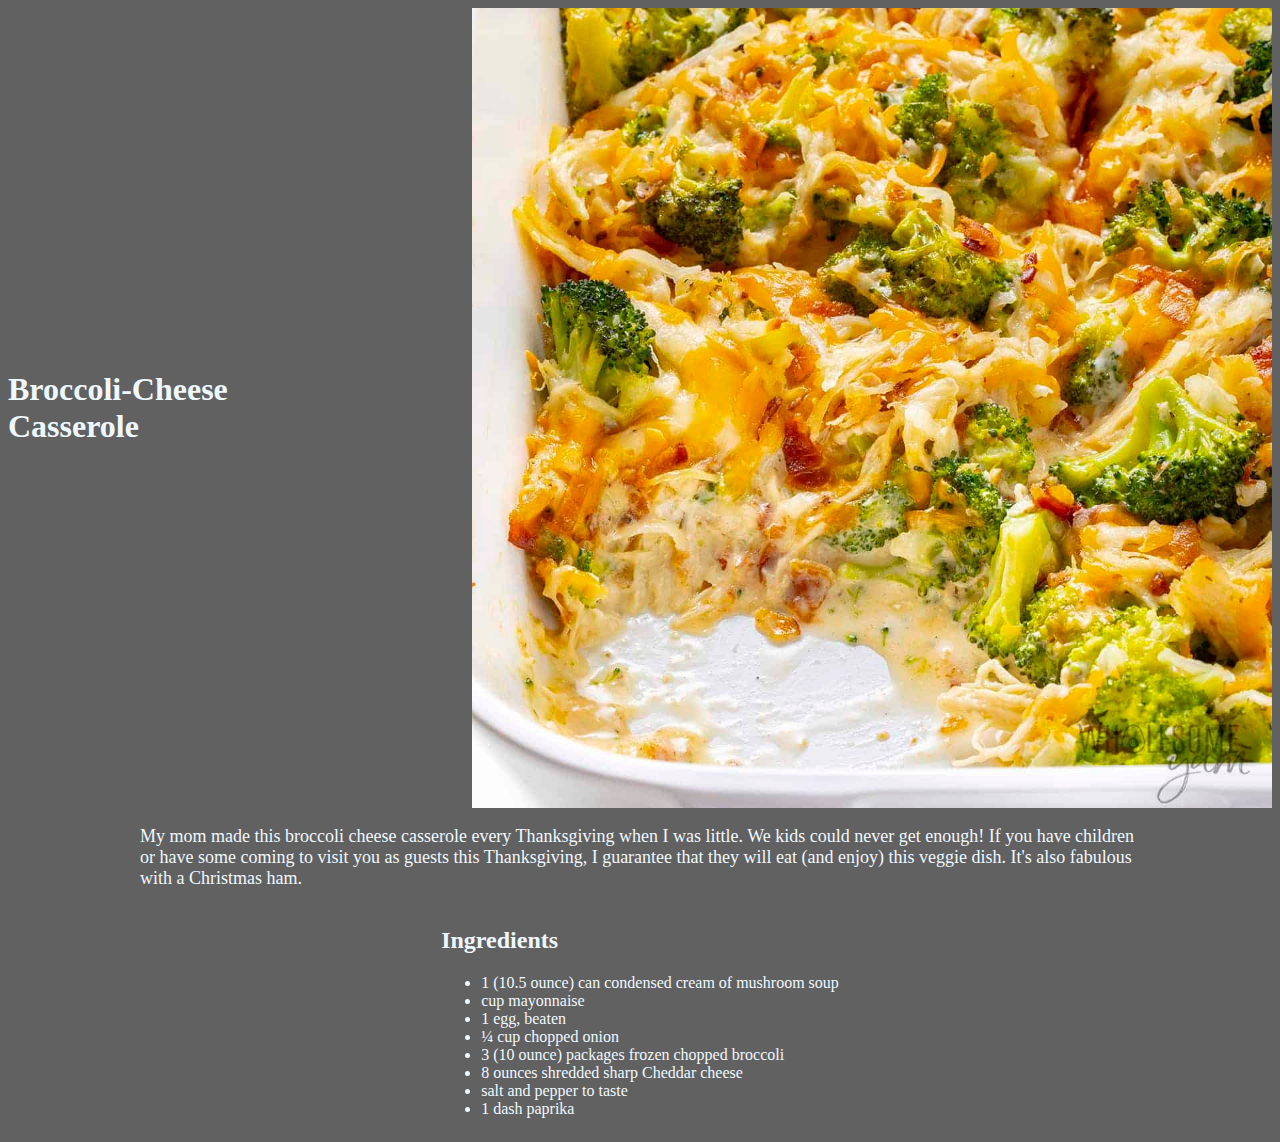
==== recipes/casserole.html @ e6bb99df "Created Index.html, styls.css, and recipes/casserole.html" ====
<!DOCTYPE html>
<html lang="en">
<head>
    <meta charset="UTF-8">
    <meta http-equiv="X-UA-Compatible" content="IE=edge">
    <meta name="viewport" content="width=device-width, initial-scale=1.0">
    <link rel="stylesheet" href="../styles.css">
    <title>Broccoli-Cheese Casserole</title>
</head>
<body>
    <div class="center">
        <h1 class="left">Broccoli-Cheese Casserole</h1>
        <img src="../img/casserole.jpg" alt="Cheesy Casserole Goodness" width="800">
    </div>
    <div class="center">
        <p>My mom made this broccoli cheese casserole every Thanksgiving when I was little. We kids could never get enough! If you have children or have some coming to visit you as guests this Thanksgiving, I guarantee that they will eat (and enjoy) this veggie dish. It's also fabulous with a Christmas ham.</p>
    </div>
    <div class="center">
        <div name="ingredient-cont">
            <h2>Ingredients</h2>
            <ul>
                <li>1 (10.5 ounce) can condensed cream of mushroom soup</li>
                <li>cup mayonnaise</li>
                <li>1 egg, beaten</li>
                <li>¼ cup chopped onion</li>
                <li>3 (10 ounce) packages frozen chopped broccoli</li>
                <li>8 ounces shredded sharp Cheddar cheese</li>
                <li>salt and pepper to taste</li>
                <li>1 dash paprika</li>
            </ul>
        </div>
        
    </div>
</body>
</html>
---- styles.css ----
body {
    background-color: #616161;
    color: aliceblue;
}



.center {
    display: flex;
    align-items: center;
    justify-content: center;
}

p {
    max-width: 1000px;
    font-size: large;

}

.left {
    margin-right: 120px;
    
}

a {
    color: aqua;
}
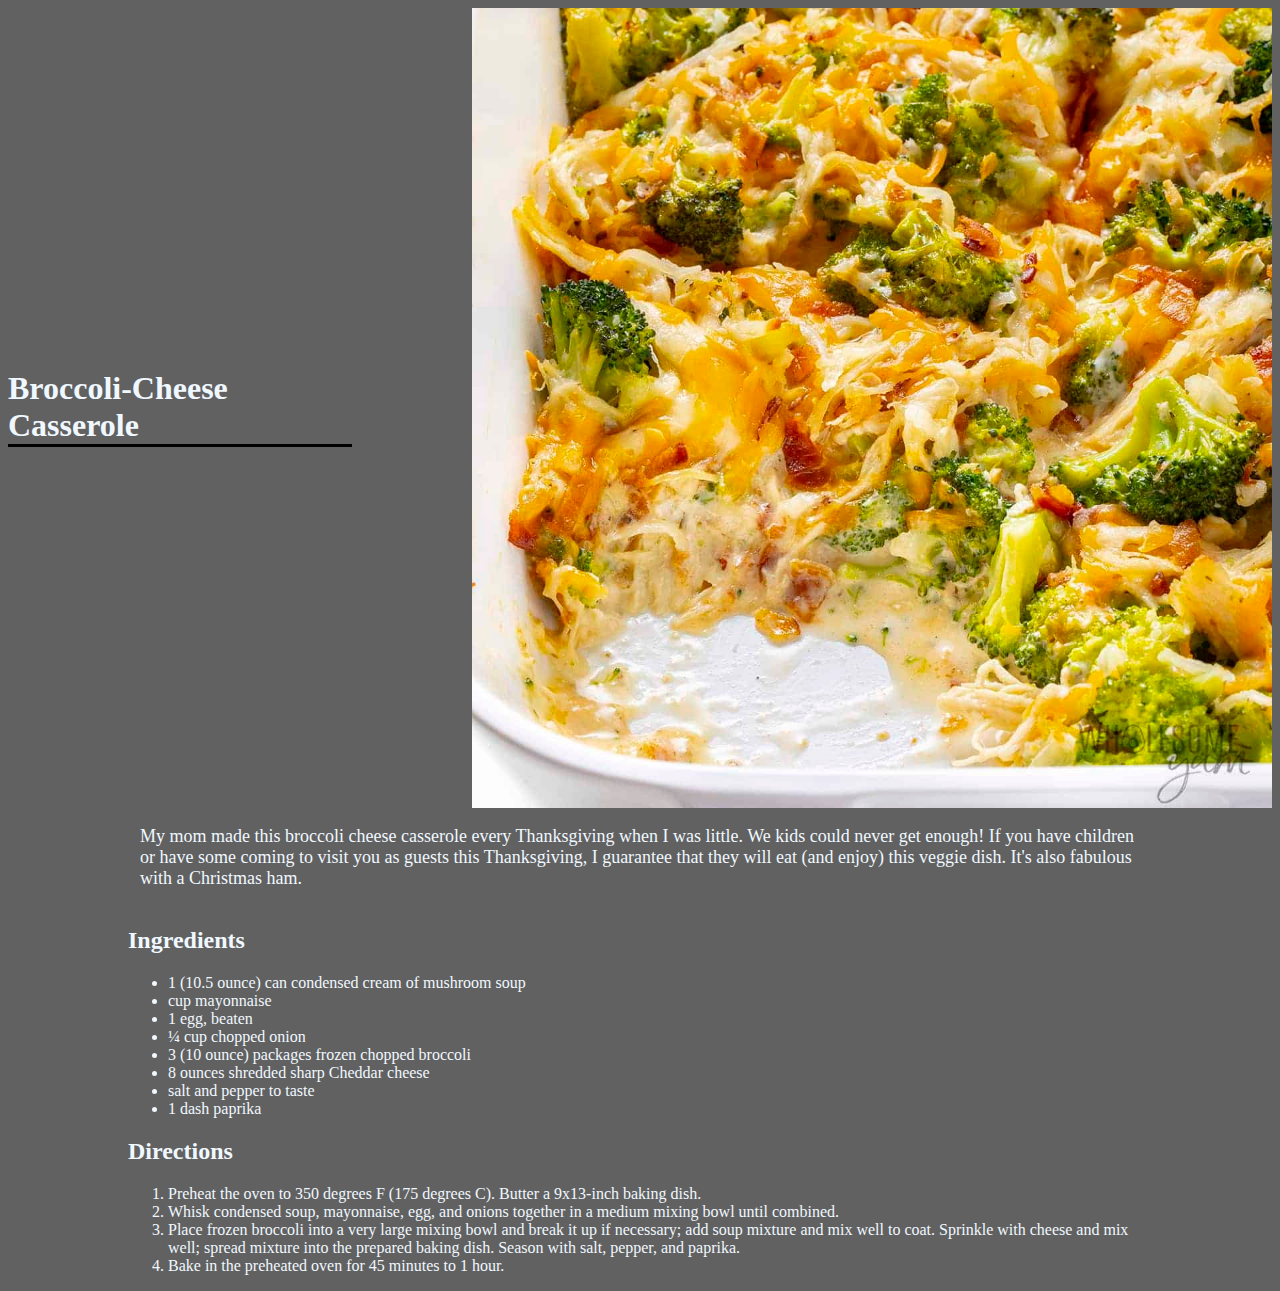
==== commit 07d57498: "Added Recipes" ====
--- a/recipes/casserole.html
+++ b/recipes/casserole.html
@@ -1,35 +1,66 @@
 <!DOCTYPE html>
 <html lang="en">
-<head>
-    <meta charset="UTF-8">
-    <meta http-equiv="X-UA-Compatible" content="IE=edge">
-    <meta name="viewport" content="width=device-width, initial-scale=1.0">
-    <link rel="stylesheet" href="../styles.css">
+  <head>
+    <meta charset="UTF-8" />
+    <meta http-equiv="X-UA-Compatible" content="IE=edge" />
+    <meta name="viewport" content="width=device-width, initial-scale=1.0" />
+    <link rel="stylesheet" href="../styles.css" />
     <title>Broccoli-Cheese Casserole</title>
-</head>
-<body>
+  </head>
+  <body>
     <div class="center">
-        <h1 class="left">Broccoli-Cheese Casserole</h1>
-        <img src="../img/casserole.jpg" alt="Cheesy Casserole Goodness" width="800">
+      <h1 class="left">Broccoli-Cheese Casserole</h1>
+      <img
+        src="../img/casserole.jpg"
+        alt="Cheesy Casserole Goodness"
+        width="800"
+      />
     </div>
     <div class="center">
-        <p>My mom made this broccoli cheese casserole every Thanksgiving when I was little. We kids could never get enough! If you have children or have some coming to visit you as guests this Thanksgiving, I guarantee that they will eat (and enjoy) this veggie dish. It's also fabulous with a Christmas ham.</p>
+      <p>
+        My mom made this broccoli cheese casserole every Thanksgiving when I was
+        little. We kids could never get enough! If you have children or have
+        some coming to visit you as guests this Thanksgiving, I guarantee that
+        they will eat (and enjoy) this veggie dish. It's also fabulous with a
+        Christmas ham.
+      </p>
     </div>
-    <div class="center">
-        <div name="ingredient-cont">
-            <h2>Ingredients</h2>
-            <ul>
-                <li>1 (10.5 ounce) can condensed cream of mushroom soup</li>
-                <li>cup mayonnaise</li>
-                <li>1 egg, beaten</li>
-                <li>¼ cup chopped onion</li>
-                <li>3 (10 ounce) packages frozen chopped broccoli</li>
-                <li>8 ounces shredded sharp Cheddar cheese</li>
-                <li>salt and pepper to taste</li>
-                <li>1 dash paprika</li>
-            </ul>
-        </div>
-        
+    <div class="wrapper">
+      <div name="ingredient-cont">
+        <h2>Ingredients</h2>
+        <ul>
+          <li>1 (10.5 ounce) can condensed cream of mushroom soup</li>
+          <li>cup mayonnaise</li>
+          <li>1 egg, beaten</li>
+          <li>¼ cup chopped onion</li>
+          <li>3 (10 ounce) packages frozen chopped broccoli</li>
+          <li>8 ounces shredded sharp Cheddar cheese</li>
+          <li>salt and pepper to taste</li>
+          <li>1 dash paprika</li>
+        </ul>
+      </div>
     </div>
-</body>
-</html>+    <div class="wrapper">
+      <div>
+        <h2>Directions</h2>
+        <ol>
+          <li>
+            Preheat the oven to 350 degrees F (175 degrees C). Butter a
+            9x13-inch baking dish.
+          </li>
+          <li>
+            Whisk condensed soup, mayonnaise, egg, and onions together in a
+            medium mixing bowl until combined.
+          </li>
+          <li>
+            Place frozen broccoli into a very large mixing bowl and break it up
+            if necessary; add soup mixture and mix well to coat. Sprinkle with
+            cheese and mix well; spread mixture into the prepared baking dish.
+            Season with salt, pepper, and paprika.
+          </li>
+          <li>Bake in the preheated oven for 45 minutes to 1 hour.</li>
+        </ol>
+      </div>
+    </div>
+  </body>
+</html>
--- a/styles.css
+++ b/styles.css
@@ -1,28 +1,33 @@
 body {
-    background-color: #616161;
-    color: aliceblue;
+  background-color: #616161;
+  color: aliceblue;
 }
 
-
-
 .center {
-    display: flex;
-    align-items: center;
-    justify-content: center;
+  display: flex;
+  align-items: center;
+  justify-content: center;
 }
 
 p {
-    max-width: 1000px;
-    font-size: large;
-
+  max-width: 1000px;
+  font-size: large;
 }
 
 .left {
-    margin-right: 120px;
-    
+  margin-right: 120px;
+  border-bottom: 3px solid black;
+}
+
+.wrapper {
+  margin-left: 120px;
+  margin-right: 120px;
+}
+
+.mid {
+  display: block;
 }
 
 a {
-    color: aqua;
+  color: aqua;
 }
-
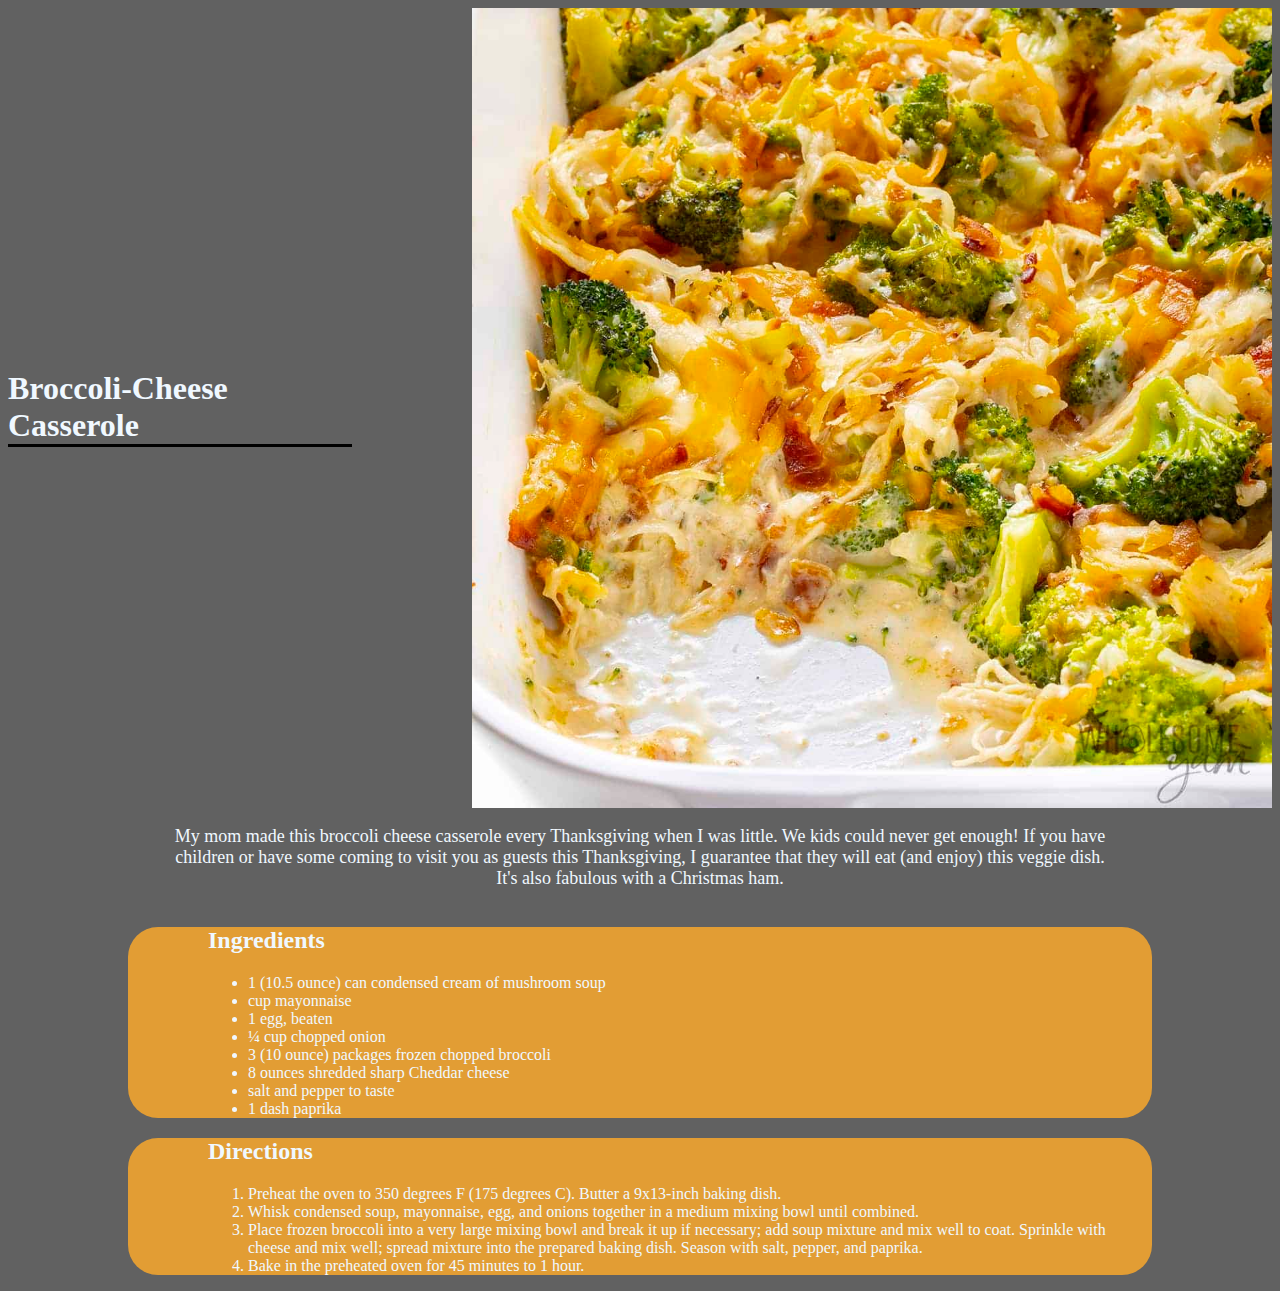
==== commit 36fc90b8: "Added backgound imgs" ====
--- a/recipes/casserole.html
+++ b/recipes/casserole.html
@@ -25,7 +25,7 @@
         Christmas ham.
       </p>
     </div>
-    <div class="wrapper">
+    <div class="wrapper one">
       <div name="ingredient-cont">
         <h2>Ingredients</h2>
         <ul>
@@ -40,7 +40,7 @@
         </ul>
       </div>
     </div>
-    <div class="wrapper">
+    <div class="wrapper one">
       <div>
         <h2>Directions</h2>
         <ol>
--- a/styles.css
+++ b/styles.css
@@ -12,6 +12,10 @@
 p {
   max-width: 1000px;
   font-size: large;
+  width: 75%;
+  text-align: center;
+  margin-left: auto;
+  margin-right: auto;
 }
 
 .left {
@@ -22,6 +26,15 @@
 .wrapper {
   margin-left: 120px;
   margin-right: 120px;
+  background-color: rgb(226 157 52);
+  border-radius: 30px;
+}
+.left.wrapper {
+  color: rgb(72 55 43);
+}
+
+.one.wrapper {
+  padding-left: 80px;
 }
 
 .mid {
@@ -31,3 +44,7 @@
 a {
   color: aqua;
 }
+
+#cobb {
+  background-image: url(img/cobbs.jpeg);
+}
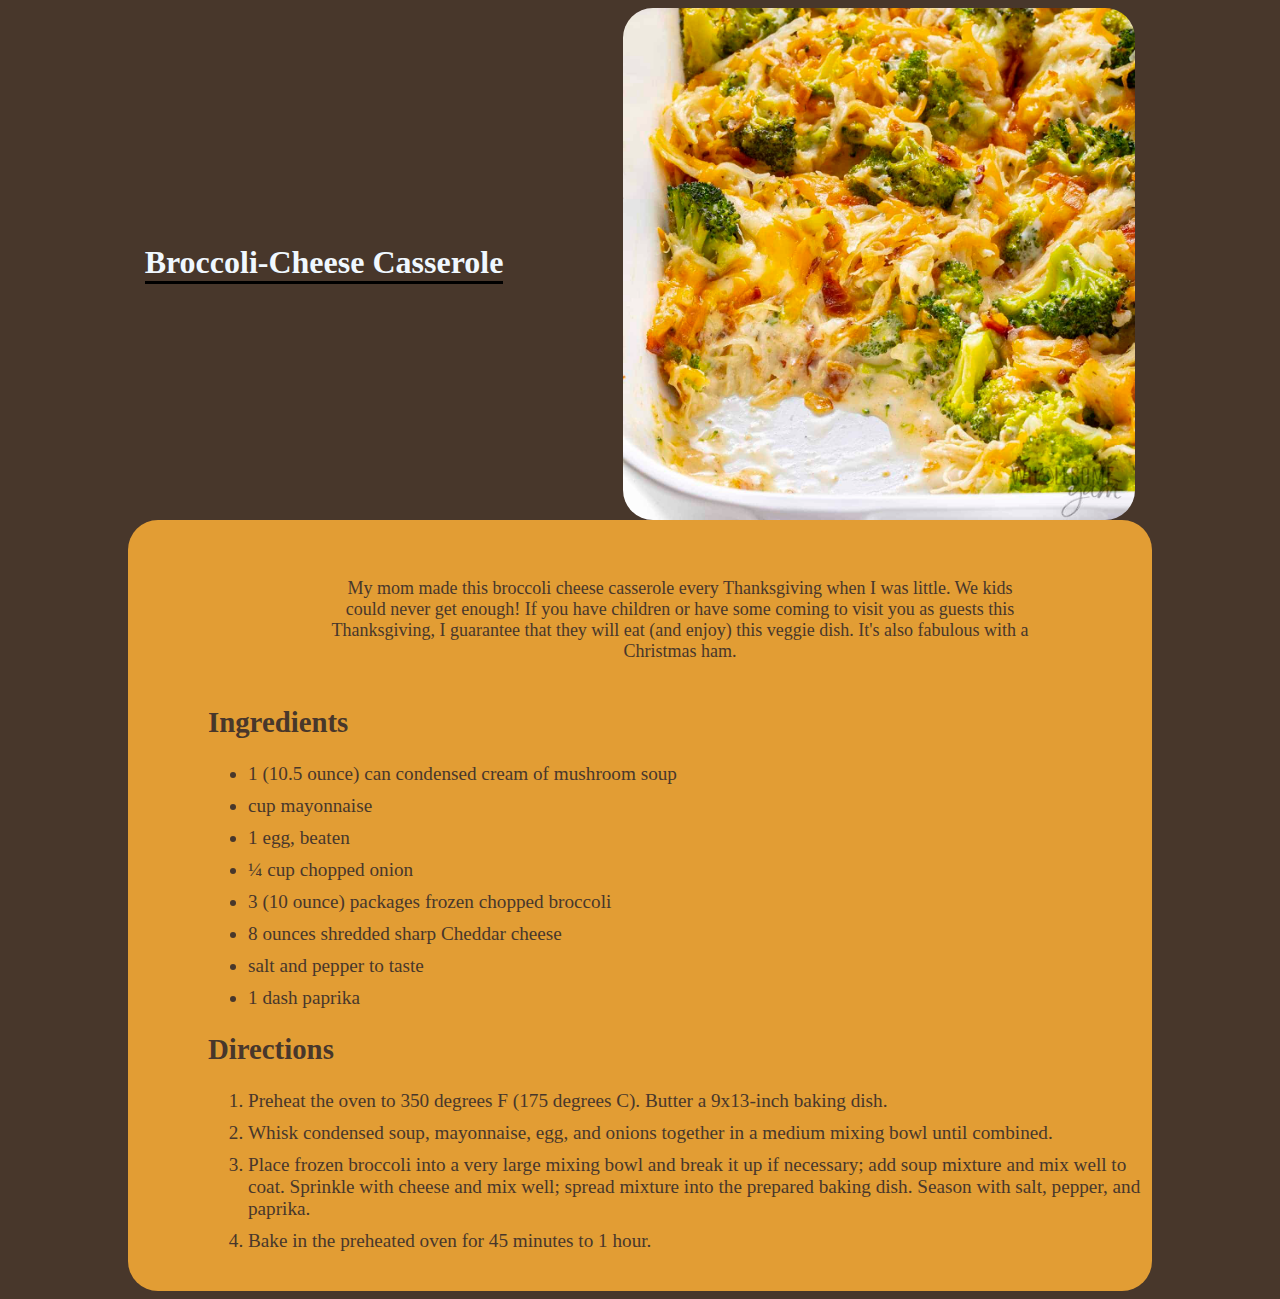
==== commit f5a0f0bf: "styling" ====
--- a/recipes/casserole.html
+++ b/recipes/casserole.html
@@ -7,26 +7,25 @@
     <link rel="stylesheet" href="../styles.css" />
     <title>Broccoli-Cheese Casserole</title>
   </head>
-  <body>
+  <body id="one">
     <div class="center">
       <h1 class="left">Broccoli-Cheese Casserole</h1>
       <img
         src="../img/casserole.jpg"
         alt="Cheesy Casserole Goodness"
-        width="800"
+        width="512"
       />
     </div>
-    <div class="center">
-      <p>
-        My mom made this broccoli cheese casserole every Thanksgiving when I was
-        little. We kids could never get enough! If you have children or have
-        some coming to visit you as guests this Thanksgiving, I guarantee that
-        they will eat (and enjoy) this veggie dish. It's also fabulous with a
-        Christmas ham.
-      </p>
-    </div>
+
     <div class="wrapper one">
       <div name="ingredient-cont">
+        <p>
+          My mom made this broccoli cheese casserole every Thanksgiving when I
+          was little. We kids could never get enough! If you have children or
+          have some coming to visit you as guests this Thanksgiving, I guarantee
+          that they will eat (and enjoy) this veggie dish. It's also fabulous
+          with a Christmas ham.
+        </p>
         <h2>Ingredients</h2>
         <ul>
           <li>1 (10.5 ounce) can condensed cream of mushroom soup</li>
@@ -39,28 +38,25 @@
           <li>1 dash paprika</li>
         </ul>
       </div>
-    </div>
-    <div class="wrapper one">
-      <div>
-        <h2>Directions</h2>
-        <ol>
-          <li>
-            Preheat the oven to 350 degrees F (175 degrees C). Butter a
-            9x13-inch baking dish.
-          </li>
-          <li>
-            Whisk condensed soup, mayonnaise, egg, and onions together in a
-            medium mixing bowl until combined.
-          </li>
-          <li>
-            Place frozen broccoli into a very large mixing bowl and break it up
-            if necessary; add soup mixture and mix well to coat. Sprinkle with
-            cheese and mix well; spread mixture into the prepared baking dish.
-            Season with salt, pepper, and paprika.
-          </li>
-          <li>Bake in the preheated oven for 45 minutes to 1 hour.</li>
-        </ol>
-      </div>
+
+      <h2>Directions</h2>
+      <ol>
+        <li>
+          Preheat the oven to 350 degrees F (175 degrees C). Butter a 9x13-inch
+          baking dish.
+        </li>
+        <li>
+          Whisk condensed soup, mayonnaise, egg, and onions together in a medium
+          mixing bowl until combined.
+        </li>
+        <li>
+          Place frozen broccoli into a very large mixing bowl and break it up if
+          necessary; add soup mixture and mix well to coat. Sprinkle with cheese
+          and mix well; spread mixture into the prepared baking dish. Season
+          with salt, pepper, and paprika.
+        </li>
+        <li>Bake in the preheated oven for 45 minutes to 1 hour.</li>
+      </ol>
     </div>
   </body>
 </html>
--- a/styles.css
+++ b/styles.css
@@ -1,6 +1,10 @@
 body {
   background-color: #616161;
   color: aliceblue;
+}
+
+img {
+  border-radius: 30px;
 }
 
 .center {
@@ -16,6 +20,8 @@
   text-align: center;
   margin-left: auto;
   margin-right: auto;
+  padding-top: 20px;
+  padding-bottom: 20px;
 }
 
 .left {
@@ -28,6 +34,7 @@
   margin-right: 120px;
   background-color: rgb(226 157 52);
   border-radius: 30px;
+  color: rgb(72 55 43);
 }
 .left.wrapper {
   color: rgb(72 55 43);
@@ -35,6 +42,10 @@
 
 .one.wrapper {
   padding-left: 80px;
+  padding-bottom: 20px;
+  padding-top: 20px;
+  font-size: larger;
+  font-family: Cambria, Cochin, Georgia, Times, "Times New Roman", serif;
 }
 
 .mid {
@@ -48,3 +59,18 @@
 #cobb {
   background-image: url(img/cobbs.jpeg);
 }
+#one {
+  background-color: rgb(72 55 43);
+}
+#two {
+  background-image: url(img/veggies.jpeg);
+  background-size: cover;
+}
+li {
+  margin-top: 10px;
+}
+
+header {
+  height: 100px;
+  text-align: center;
+}
